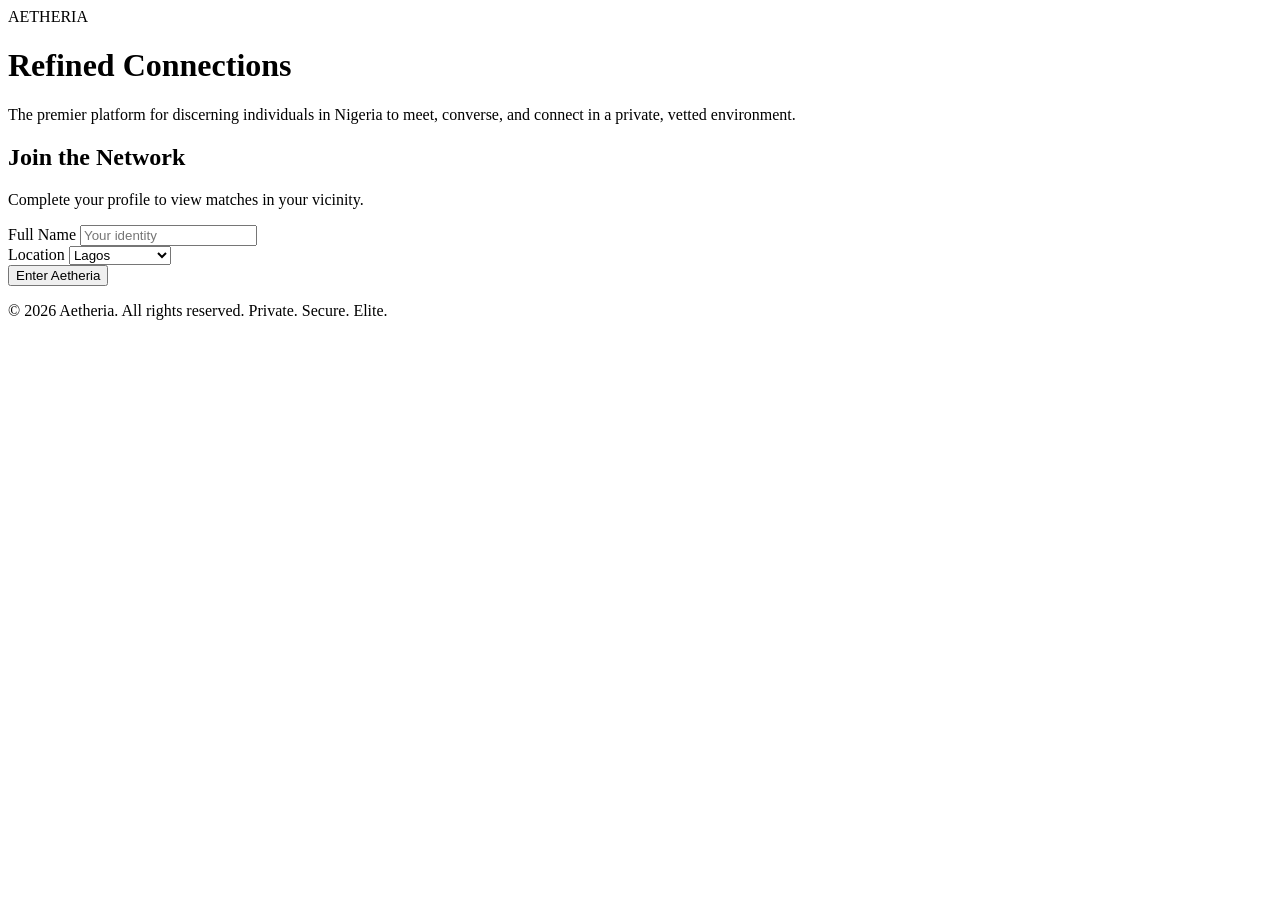
==== index.html @ 0f90632f "Create index.html" ====
<!DOCTYPE html>
<html lang="en">
<head>
    <meta charset="UTF-8">
    <meta name="viewport" content="width=device-width, initial-scale=1.0">
    <meta name="description" content="Aetheria: An invitation-only dating experience for Nigeria's elite.">
    <title>Aetheria | Elite Connections</title>
    
    <link href="https://fonts.googleapis.com/css2?family=Playfair+Display:wght@700&family=Inter:wght@300;400;600&display=swap" rel="stylesheet">
    <link rel="stylesheet" href="css/styles.css">
</head>
<body>

    <header class="main-header">
        <div class="header-container">
            <span class="logo-text">AETHERIA</span>
        </div>
    </header>

    <main class="hero-container">
        <div class="hero-content">
            <h1 class="hero-title">Refined Connections</h1>
            <p class="hero-description">The premier platform for discerning individuals in Nigeria to meet, converse, and connect in a private, vetted environment.</p>

            <div class="auth-card">
                <div class="card-header">
                    <h2>Join the Network</h2>
                    <p>Complete your profile to view matches in your vicinity.</p>
                </div>
                
                <div class="form-group">
                    <label for="userName">Full Name</label>
                    <input type="text" id="userName" placeholder="Your identity" autocomplete="off">
                </div>

                <div class="form-group">
                    <label for="userLoc">Location</label>
                    <select id="userLoc">
                        <option value="Lagos">Lagos</option>
                        <option value="Abuja">Abuja</option>
                        <option value="Port Harcourt">Port Harcourt</option>
                        <option value="Ibadan">Ibadan</option>
                        <option value="Kano">Kano</option>
                    </select>
                </div>

                <button class="cta-btn" onclick="startJourney()">Enter Aetheria</button>
            </div>
        </div>
    </main>

    <footer class="footer-trust">
        <p>© 2026 Aetheria. All rights reserved. Private. Secure. Elite.</p>
    </footer>

    <script>
        window.onload = function() {
            if(localStorage.getItem('userName')) {
                window.location.href = 'explore.html';
            }
        };

        function startJourney() {
            const name = document.getElementById('userName').value.trim();
            const loc = document.getElementById('userLoc').value;
            
            if(name.length > 3) {
                localStorage.setItem('userName', name);
                localStorage.setItem('userLoc', loc);
                
                // Visual feedback for a premium feel
                const btn = document.querySelector('.cta-btn');
                btn.innerHTML = "Authenticating...";
                btn.classList.add('loading');
                
                setTimeout(() => {
                    window.location.href = 'explore.html';
                }, 1000);
            } else {
                alert("Please enter a valid name to proceed.");
            }
        }
    </script>
</body>
</html>
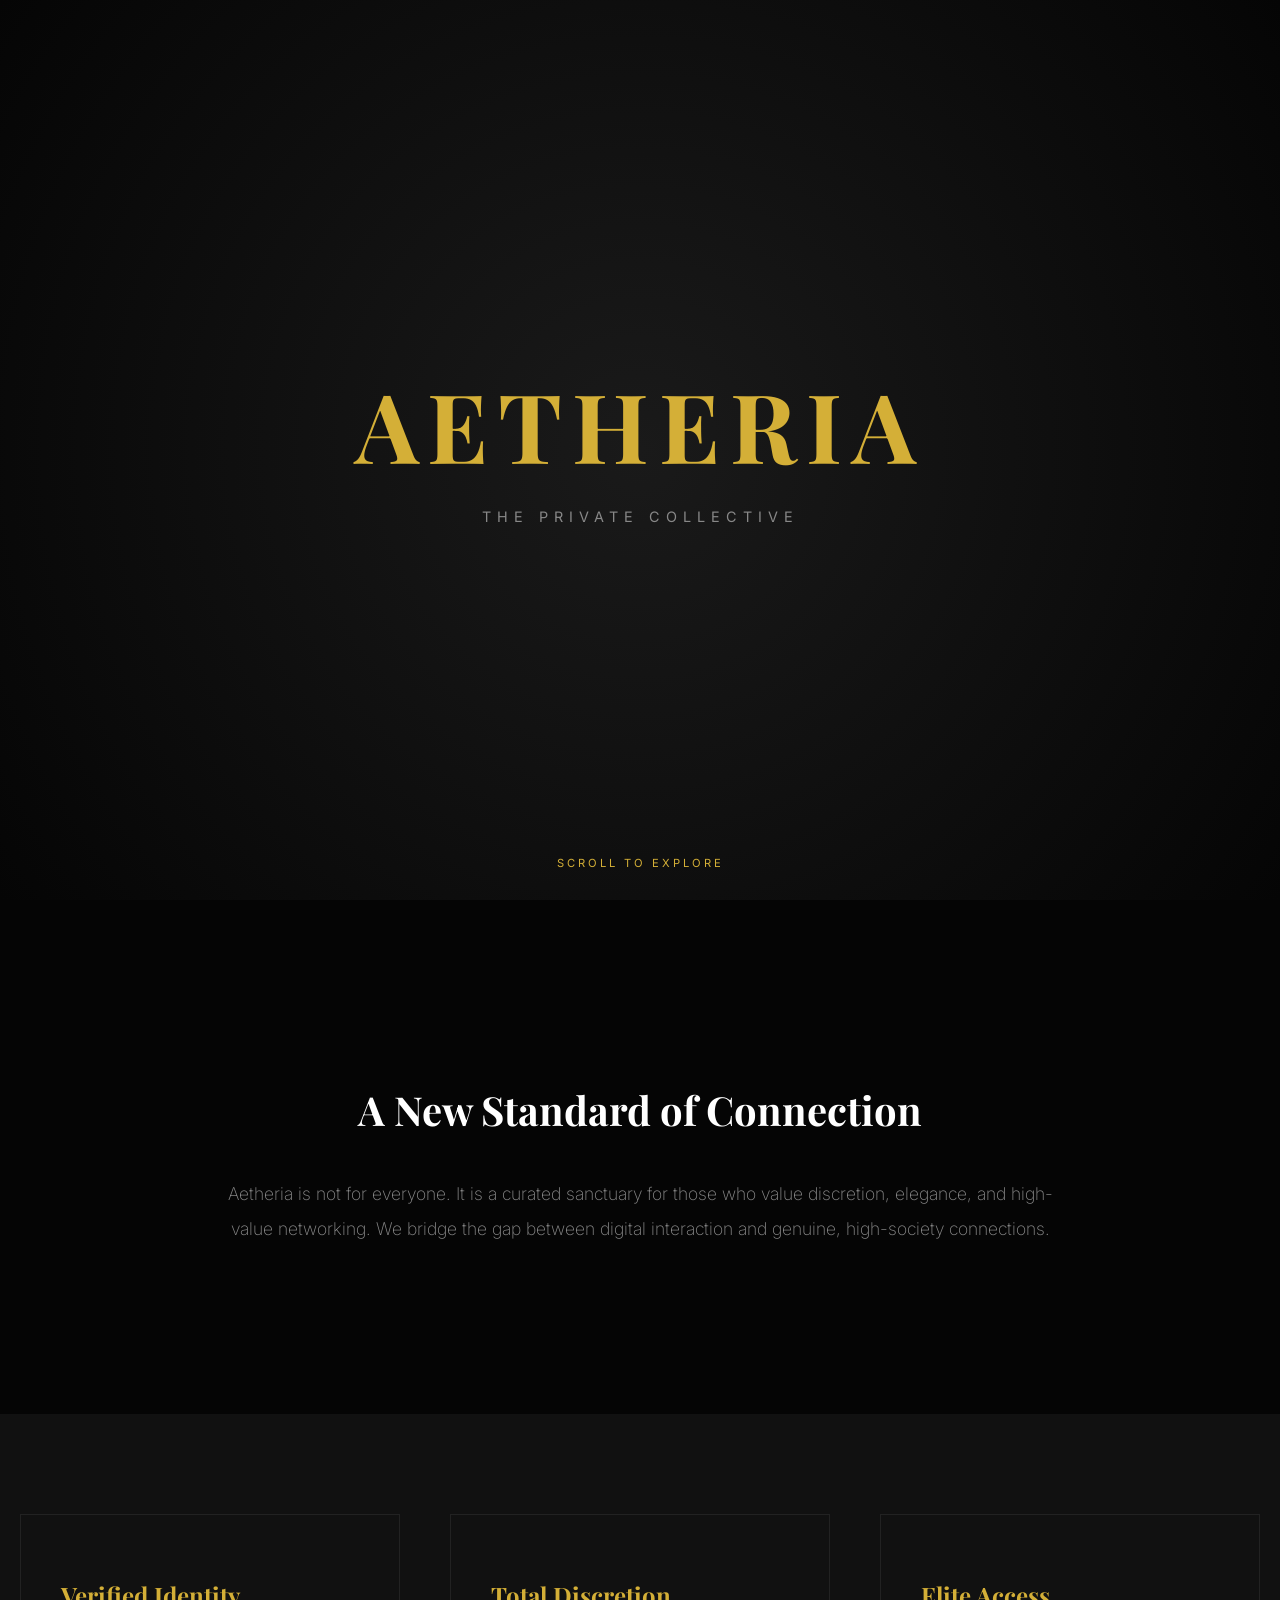
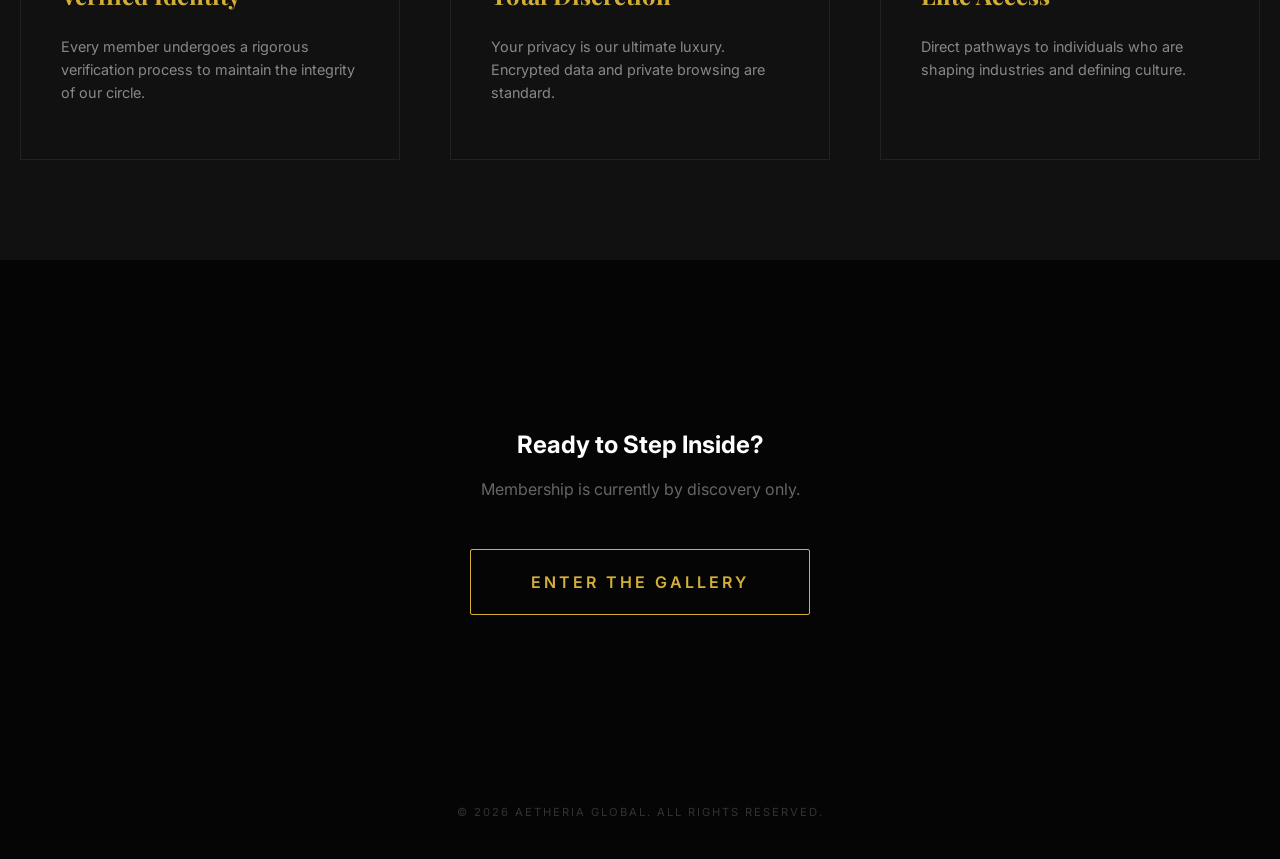
==== commit 31391469: "Update index.html" ====
--- a/index.html
+++ b/index.html
@@ -3,84 +3,201 @@
 <head>
     <meta charset="UTF-8">
     <meta name="viewport" content="width=device-width, initial-scale=1.0">
-    <meta name="description" content="Aetheria: An invitation-only dating experience for Nigeria's elite.">
-    <title>Aetheria | Elite Connections</title>
+    <title>Aetheria | The Private Collective</title>
     
-    <link href="https://fonts.googleapis.com/css2?family=Playfair+Display:wght@700&family=Inter:wght@300;400;600&display=swap" rel="stylesheet">
-    <link rel="stylesheet" href="css/styles.css">
+    <link href="https://fonts.googleapis.com/css2?family=Inter:wght@200;400;600&family=Playfair+Display:ital,wght@0,700;1,700&display=swap" rel="stylesheet">
+    
+    <style>
+        :root {
+            --gold: #d4af37;
+            --black: #050505;
+            --dark-grey: #111111;
+            --text-main: #ffffff;
+            --text-dim: #888888;
+        }
+
+        * { box-sizing: border-box; }
+
+        body {
+            margin: 0;
+            background-color: var(--black);
+            color: var(--text-main);
+            font-family: 'Inter', sans-serif;
+            overflow-x: hidden;
+        }
+
+        /* Hero Section */
+        .hero {
+            height: 100vh;
+            display: flex;
+            flex-direction: column;
+            align-items: center;
+            justify-content: center;
+            text-align: center;
+            padding: 20px;
+            background: radial-gradient(circle at center, #1a1a1a 0%, #050505 100%);
+        }
+
+        .hero h1 {
+            font-family: 'Playfair Display', serif;
+            font-size: clamp(3rem, 10vw, 6rem);
+            margin: 0;
+            color: var(--gold);
+            letter-spacing: 10px;
+            text-transform: uppercase;
+        }
+
+        .hero p {
+            font-size: 0.9rem;
+            letter-spacing: 6px;
+            text-transform: uppercase;
+            color: var(--text-dim);
+            margin-top: 20px;
+        }
+
+        /* Scroll Indicator */
+        .scroll-down {
+            position: absolute;
+            bottom: 30px;
+            font-size: 0.7rem;
+            letter-spacing: 3px;
+            color: var(--gold);
+            text-transform: uppercase;
+            animation: bounce 2s infinite;
+        }
+
+        @keyframes bounce {
+            0%, 20%, 50%, 80%, 100% {transform: translateY(0);}
+            40% {transform: translateY(-10px);}
+            60% {transform: translateY(-5px);}
+        }
+
+        /* Ethos Section (The "Long" Part) */
+        .section {
+            padding: 150px 20px;
+            max-width: 900px;
+            margin: 0 auto;
+            text-align: center;
+        }
+
+        .section h2 {
+            font-family: 'Playfair Display', serif;
+            font-size: 2.5rem;
+            margin-bottom: 40px;
+        }
+
+        .section p {
+            font-size: 1.1rem;
+            line-height: 2;
+            color: var(--text-dim);
+            font-weight: 200;
+        }
+
+        /* Feature Grid */
+        .grid {
+            display: grid;
+            grid-template-columns: repeat(auto-fit, minmax(250px, 1fr));
+            gap: 50px;
+            padding: 100px 20px;
+            background-color: var(--dark-grey);
+        }
+
+        .grid-item {
+            padding: 40px;
+            border: 1px solid #222;
+            transition: 0.5s;
+        }
+
+        .grid-item:hover {
+            border-color: var(--gold);
+        }
+
+        .grid-item h3 {
+            font-family: 'Playfair Display', serif;
+            color: var(--gold);
+            font-size: 1.5rem;
+        }
+
+        .grid-item p {
+            font-size: 0.9rem;
+            color: var(--text-dim);
+            line-height: 1.6;
+        }
+
+        /* CTA Section */
+        .cta-section {
+            padding: 150px 20px;
+            text-align: center;
+        }
+
+        .btn-premium {
+            display: inline-block;
+            padding: 22px 60px;
+            border: 1px solid var(--gold);
+            color: var(--gold);
+            text-decoration: none;
+            font-weight: 600;
+            letter-spacing: 3px;
+            text-transform: uppercase;
+            transition: 0.4s;
+            border-radius: 2px;
+        }
+
+        .btn-premium:hover {
+            background-color: var(--gold);
+            color: var(--black);
+        }
+
+        footer {
+            padding: 40px;
+            font-size: 0.7rem;
+            color: #333;
+            text-align: center;
+            letter-spacing: 2px;
+        }
+    </style>
 </head>
 <body>
 
-    <header class="main-header">
-        <div class="header-container">
-            <span class="logo-text">AETHERIA</span>
+    <section class="hero">
+        <h1>Aetheria</h1>
+        <p>The Private Collective</p>
+        <div class="scroll-down">Scroll to explore</div>
+    </section>
+
+    <section class="section">
+        <h2>A New Standard of Connection</h2>
+        <p>
+            Aetheria is not for everyone. It is a curated sanctuary for those who value 
+            discretion, elegance, and high-value networking. We bridge the gap between 
+            digital interaction and genuine, high-society connections.
+        </p>
+    </section>
+
+    <div class="grid">
+        <div class="grid-item">
+            <h3>Verified Identity</h3>
+            <p>Every member undergoes a rigorous verification process to maintain the integrity of our circle.</p>
         </div>
-    </header>
-
-    <main class="hero-container">
-        <div class="hero-content">
-            <h1 class="hero-title">Refined Connections</h1>
-            <p class="hero-description">The premier platform for discerning individuals in Nigeria to meet, converse, and connect in a private, vetted environment.</p>
-
-            <div class="auth-card">
-                <div class="card-header">
-                    <h2>Join the Network</h2>
-                    <p>Complete your profile to view matches in your vicinity.</p>
-                </div>
-                
-                <div class="form-group">
-                    <label for="userName">Full Name</label>
-                    <input type="text" id="userName" placeholder="Your identity" autocomplete="off">
-                </div>
-
-                <div class="form-group">
-                    <label for="userLoc">Location</label>
-                    <select id="userLoc">
-                        <option value="Lagos">Lagos</option>
-                        <option value="Abuja">Abuja</option>
-                        <option value="Port Harcourt">Port Harcourt</option>
-                        <option value="Ibadan">Ibadan</option>
-                        <option value="Kano">Kano</option>
-                    </select>
-                </div>
-
-                <button class="cta-btn" onclick="startJourney()">Enter Aetheria</button>
-            </div>
+        <div class="grid-item">
+            <h3>Total Discretion</h3>
+            <p>Your privacy is our ultimate luxury. Encrypted data and private browsing are standard.</p>
         </div>
-    </main>
-
-    <footer class="footer-trust">
-        <p>© 2026 Aetheria. All rights reserved. Private. Secure. Elite.</p>
+        <div class="grid-item">
+            <h3>Elite Access</h3>
+            <p>Direct pathways to individuals who are shaping industries and defining culture.</p>
+        </div>
+    </div>
+
+    <section class="cta-section">
+        <h2>Ready to Step Inside?</h2>
+        <p style="margin-bottom: 50px; color: #666;">Membership is currently by discovery only.</p>
+        <a href="explore.html" class="btn-premium">Enter the Gallery</a>
+    </section>
+
+    <footer>
+        &copy; 2026 AETHERIA GLOBAL. ALL RIGHTS RESERVED.
     </footer>
 
-    <script>
-        window.onload = function() {
-            if(localStorage.getItem('userName')) {
-                window.location.href = 'explore.html';
-            }
-        };
-
-        function startJourney() {
-            const name = document.getElementById('userName').value.trim();
-            const loc = document.getElementById('userLoc').value;
-            
-            if(name.length > 3) {
-                localStorage.setItem('userName', name);
-                localStorage.setItem('userLoc', loc);
-                
-                // Visual feedback for a premium feel
-                const btn = document.querySelector('.cta-btn');
-                btn.innerHTML = "Authenticating...";
-                btn.classList.add('loading');
-                
-                setTimeout(() => {
-                    window.location.href = 'explore.html';
-                }, 1000);
-            } else {
-                alert("Please enter a valid name to proceed.");
-            }
-        }
-    </script>
 </body>
 </html>
-
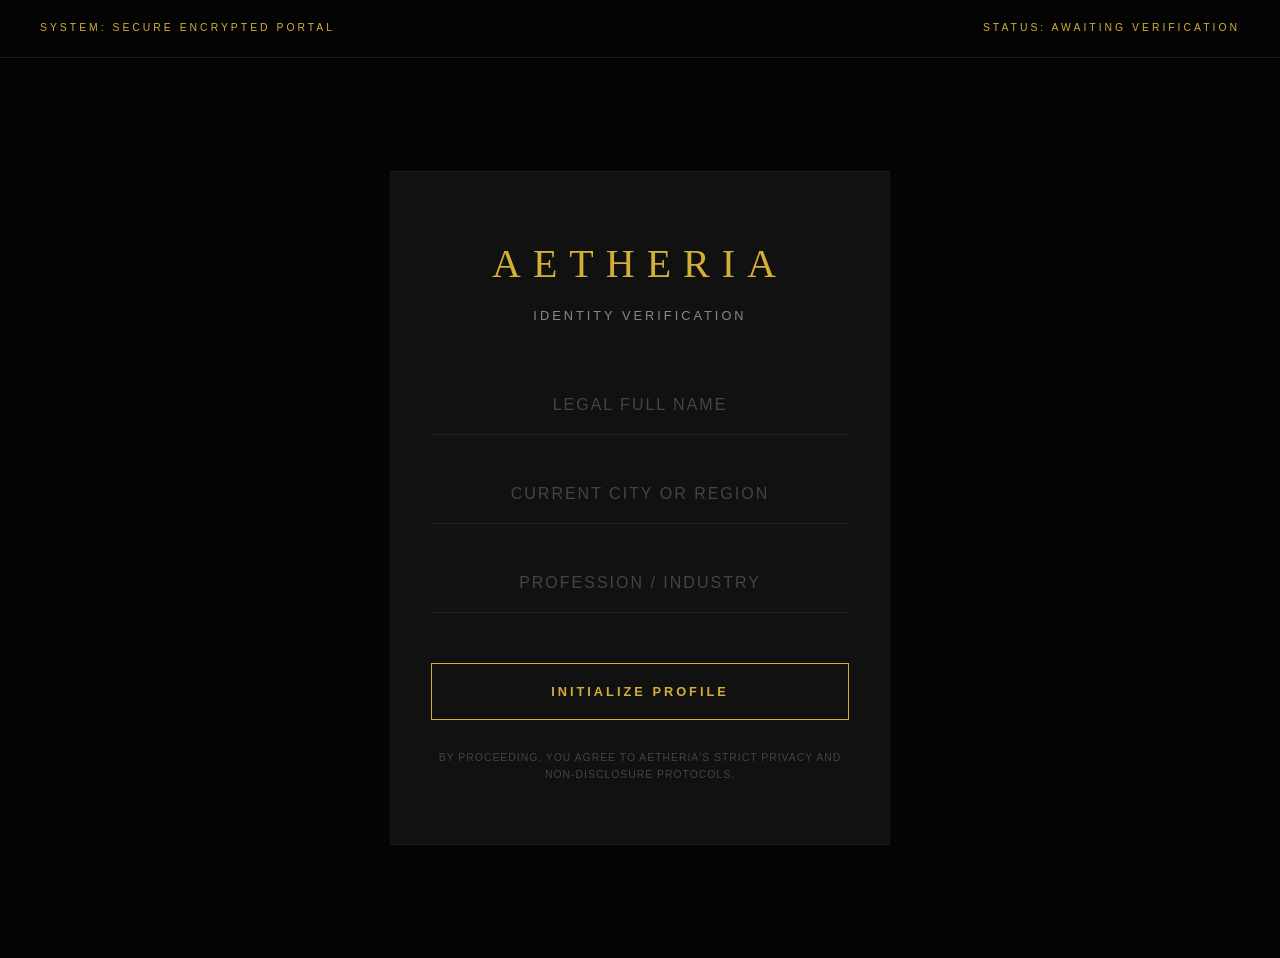
==== commit d8ebfa48: "Update index.html" ====
--- a/index.html
+++ b/index.html
@@ -3,201 +3,107 @@
 <head>
     <meta charset="UTF-8">
     <meta name="viewport" content="width=device-width, initial-scale=1.0">
-    <title>Aetheria | The Private Collective</title>
+    <title>Aetheria | Private Access</title>
     
-    <link href="https://fonts.googleapis.com/css2?family=Inter:wght@200;400;600&family=Playfair+Display:ital,wght@0,700;1,700&display=swap" rel="stylesheet">
+    <link rel="stylesheet" href="css/styles.css">
     
     <style>
-        :root {
-            --gold: #d4af37;
-            --black: #050505;
-            --dark-grey: #111111;
-            --text-main: #ffffff;
-            --text-dim: #888888;
+        /* Specific layout for the application page to keep it centered */
+        .gatekeeper-container {
+            min-height: 100vh;
+            display: flex;
+            flex-direction: column;
+            justify-content: center;
+            align-items: center;
+            padding: 20px;
         }
 
-        * { box-sizing: border-box; }
-
-        body {
-            margin: 0;
-            background-color: var(--black);
-            color: var(--text-main);
-            font-family: 'Inter', sans-serif;
-            overflow-x: hidden;
+        .form-box {
+            max-width: 500px;
+            width: 100%;
+            background: var(--card-bg);
+            border: 1px solid var(--border-dark);
+            padding: 60px 40px;
+            text-align: center;
+            animation: fadeIn 1s ease-in-out;
         }
 
-        /* Hero Section */
-        .hero {
-            height: 100vh;
-            display: flex;
-            flex-direction: column;
-            align-items: center;
-            justify-content: center;
-            text-align: center;
-            padding: 20px;
-            background: radial-gradient(circle at center, #1a1a1a 0%, #050505 100%);
+        .form-box:hover {
+            border-color: var(--border-light);
         }
 
-        .hero h1 {
-            font-family: 'Playfair Display', serif;
-            font-size: clamp(3rem, 10vw, 6rem);
-            margin: 0;
-            color: var(--gold);
-            letter-spacing: 10px;
-            text-transform: uppercase;
+        @keyframes fadeIn {
+            from { opacity: 0; transform: translateY(20px); }
+            to { opacity: 1; transform: translateY(0); }
         }
 
-        .hero p {
-            font-size: 0.9rem;
-            letter-spacing: 6px;
+        /* Subtle disclaimer */
+        .disclaimer {
+            font-size: 0.65rem;
+            color: var(--text-muted);
+            margin-top: 30px;
+            letter-spacing: 1px;
             text-transform: uppercase;
-            color: var(--text-dim);
-            margin-top: 20px;
-        }
-
-        /* Scroll Indicator */
-        .scroll-down {
-            position: absolute;
-            bottom: 30px;
-            font-size: 0.7rem;
-            letter-spacing: 3px;
-            color: var(--gold);
-            text-transform: uppercase;
-            animation: bounce 2s infinite;
-        }
-
-        @keyframes bounce {
-            0%, 20%, 50%, 80%, 100% {transform: translateY(0);}
-            40% {transform: translateY(-10px);}
-            60% {transform: translateY(-5px);}
-        }
-
-        /* Ethos Section (The "Long" Part) */
-        .section {
-            padding: 150px 20px;
-            max-width: 900px;
-            margin: 0 auto;
-            text-align: center;
-        }
-
-        .section h2 {
-            font-family: 'Playfair Display', serif;
-            font-size: 2.5rem;
-            margin-bottom: 40px;
-        }
-
-        .section p {
-            font-size: 1.1rem;
-            line-height: 2;
-            color: var(--text-dim);
-            font-weight: 200;
-        }
-
-        /* Feature Grid */
-        .grid {
-            display: grid;
-            grid-template-columns: repeat(auto-fit, minmax(250px, 1fr));
-            gap: 50px;
-            padding: 100px 20px;
-            background-color: var(--dark-grey);
-        }
-
-        .grid-item {
-            padding: 40px;
-            border: 1px solid #222;
-            transition: 0.5s;
-        }
-
-        .grid-item:hover {
-            border-color: var(--gold);
-        }
-
-        .grid-item h3 {
-            font-family: 'Playfair Display', serif;
-            color: var(--gold);
-            font-size: 1.5rem;
-        }
-
-        .grid-item p {
-            font-size: 0.9rem;
-            color: var(--text-dim);
-            line-height: 1.6;
-        }
-
-        /* CTA Section */
-        .cta-section {
-            padding: 150px 20px;
-            text-align: center;
-        }
-
-        .btn-premium {
-            display: inline-block;
-            padding: 22px 60px;
-            border: 1px solid var(--gold);
-            color: var(--gold);
-            text-decoration: none;
-            font-weight: 600;
-            letter-spacing: 3px;
-            text-transform: uppercase;
-            transition: 0.4s;
-            border-radius: 2px;
-        }
-
-        .btn-premium:hover {
-            background-color: var(--gold);
-            color: var(--black);
-        }
-
-        footer {
-            padding: 40px;
-            font-size: 0.7rem;
-            color: #333;
-            text-align: center;
-            letter-spacing: 2px;
         }
     </style>
 </head>
 <body>
 
-    <section class="hero">
-        <h1>Aetheria</h1>
-        <p>The Private Collective</p>
-        <div class="scroll-down">Scroll to explore</div>
-    </section>
+    <nav>
+        <div class="status-badge">System: Secure Encrypted Portal</div>
+        <div class="status-badge">Status: Awaiting Verification</div>
+    </nav>
 
-    <section class="section">
-        <h2>A New Standard of Connection</h2>
-        <p>
-            Aetheria is not for everyone. It is a curated sanctuary for those who value 
-            discretion, elegance, and high-value networking. We bridge the gap between 
-            digital interaction and genuine, high-society connections.
-        </p>
-    </section>
+    <div class="gatekeeper-container">
+        <div class="form-box">
+            <h1 class="brand" style="font-size: 2.5rem; margin-bottom: 10px;">Aetheria</h1>
+            <p style="color: var(--text-dim); font-size: 0.8rem; letter-spacing: 3px; text-transform: uppercase; margin-bottom: 50px;">
+                Identity Verification
+            </p>
 
-    <div class="grid">
-        <div class="grid-item">
-            <h3>Verified Identity</h3>
-            <p>Every member undergoes a rigorous verification process to maintain the integrity of our circle.</p>
-        </div>
-        <div class="grid-item">
-            <h3>Total Discretion</h3>
-            <p>Your privacy is our ultimate luxury. Encrypted data and private browsing are standard.</p>
-        </div>
-        <div class="grid-item">
-            <h3>Elite Access</h3>
-            <p>Direct pathways to individuals who are shaping industries and defining culture.</p>
+            <form id="applicationForm">
+                <input type="text" id="userName" placeholder="LEGAL FULL NAME" required>
+                <input type="text" id="userCity" placeholder="CURRENT CITY OR REGION" required>
+                <input type="text" id="userProfession" placeholder="PROFESSION / INDUSTRY" required>
+                
+                <button type="submit" class="btn-premium" style="margin-top: 20px;">
+                    Initialize Profile
+                </button>
+            </form>
+
+            <div class="disclaimer">
+                By proceeding, you agree to Aetheria's strict privacy and non-disclosure protocols.
+            </div>
         </div>
     </div>
 
-    <section class="cta-section">
-        <h2>Ready to Step Inside?</h2>
-        <p style="margin-bottom: 50px; color: #666;">Membership is currently by discovery only.</p>
-        <a href="explore.html" class="btn-premium">Enter the Gallery</a>
-    </section>
+    <script>
+        // Intercept the form submission
+        document.getElementById('applicationForm').addEventListener('submit', function(e) {
+            e.preventDefault(); // Stop page from refreshing
+            
+            // 1. Capture the data
+            const name = document.getElementById('userName').value;
+            const city = document.getElementById('userCity').value;
+            const profession = document.getElementById('userProfession').value;
 
-    <footer>
-        &copy; 2026 AETHERIA GLOBAL. ALL RIGHTS RESERVED.
-    </footer>
+            // 2. Save the data to the browser's memory (localStorage)
+            localStorage.setItem('aetheria_name', name);
+            localStorage.setItem('aetheria_city', city);
+            localStorage.setItem('aetheria_profession', profession);
+
+            // 3. Change the button text to look like it's processing
+            const btn = document.querySelector('.btn-premium');
+            btn.innerText = "Encrypting Identity...";
+            btn.style.color = "#000";
+            btn.style.backgroundColor = "#d4af37"; // Gold
+
+            // 4. Redirect to the explore page after a short dramatic pause (1.5 seconds)
+            setTimeout(() => {
+                window.location.href = "explore.html";
+            }, 1500);
+        });
+    </script>
 
 </body>
 </html>
--- a/css/styles.css
+++ b/css/styles.css
@@ -0,0 +1,402 @@
+/* ==========================================================================
+   AETHERIA | ELITE GLOBAL STYLESHEET
+   Architecture: Mobile-Responsive, High-Performance, Luxury UI
+   ========================================================================== */
+
+/* --------------------------------------------------------------------------
+   1. CSS VARIABLES (The Brand DNA)
+   -------------------------------------------------------------------------- */
+:root {
+    /* Brand Colors */
+    --gold: #d4af37;
+    --gold-dim: #aa8a29;
+    --gold-glow: rgba(212, 175, 55, 0.3);
+    
+    /* Backgrounds */
+    --black: #050505;
+    --dark-grey: #0a0a0a;
+    --card-bg: #111111;
+    
+    /* Typography Colors */
+    --text-main: #ffffff;
+    --text-dim: #888888;
+    --text-muted: #444444;
+    
+    /* UI Elements */
+    --border-light: #222222;
+    --border-dark: #1a1a1a;
+    
+    /* Animation Timings */
+    --transition-fast: 0.3s ease;
+    --transition-smooth: 0.6s cubic-bezier(0.23, 1, 0.32, 1);
+    --transition-slow: 1.2s cubic-bezier(0.17, 0.67, 0.83, 0.67);
+}
+
+/* --------------------------------------------------------------------------
+   2. RESET & BASE STYLES
+   -------------------------------------------------------------------------- */
+* {
+    margin: 0;
+    padding: 0;
+    box-sizing: border-box;
+    -webkit-font-smoothing: antialiased;
+    -moz-osx-font-smoothing: grayscale;
+}
+
+html {
+    scroll-behavior: smooth;
+}
+
+body {
+    background-color: var(--black);
+    color: var(--text-main);
+    font-family: 'Inter', sans-serif;
+    overflow-x: hidden;
+    line-height: 1.6;
+}
+
+/* Custom Luxury Scrollbar */
+::-webkit-scrollbar {
+    width: 6px;
+}
+::-webkit-scrollbar-track {
+    background: var(--black);
+}
+::-webkit-scrollbar-thumb {
+    background: var(--border-light);
+    border-radius: 10px;
+}
+::-webkit-scrollbar-thumb:hover {
+    background: var(--gold);
+}
+
+/* --------------------------------------------------------------------------
+   3. TYPOGRAPHY
+   -------------------------------------------------------------------------- */
+h1, h2, h3, h4, h5, h6, .brand {
+    font-family: 'Playfair Display', serif;
+    font-weight: 400;
+    margin: 0;
+}
+
+.brand {
+    font-size: clamp(2.5rem, 5vw, 4rem);
+    color: var(--gold);
+    letter-spacing: 12px;
+    text-transform: uppercase;
+}
+
+a {
+    text-decoration: none;
+    color: inherit;
+    transition: var(--transition-fast);
+}
+
+/* --------------------------------------------------------------------------
+   4. NAVIGATION & HEADERS
+   -------------------------------------------------------------------------- */
+nav {
+    padding: 20px 40px;
+    display: flex;
+    justify-content: space-between;
+    align-items: center;
+    border-bottom: 1px solid var(--border-dark);
+    position: sticky;
+    top: 0;
+    background: rgba(5, 5, 5, 0.95);
+    backdrop-filter: blur(15px);
+    z-index: 1000;
+}
+
+.nav-user, .status-badge {
+    font-size: 0.65rem;
+    letter-spacing: 3px;
+    text-transform: uppercase;
+    color: var(--gold);
+}
+
+header {
+    padding: 120px 20px 80px;
+    text-align: center;
+}
+
+/* --------------------------------------------------------------------------
+   5. BUTTONS & INPUTS (The Interaction Layer)
+   -------------------------------------------------------------------------- */
+.btn-premium {
+    display: inline-block;
+    width: 100%;
+    padding: 20px 40px;
+    background: transparent;
+    border: 1px solid var(--gold);
+    color: var(--gold);
+    text-transform: uppercase;
+    letter-spacing: 3px;
+    font-size: 0.8rem;
+    font-weight: 600;
+    cursor: pointer;
+    transition: var(--transition-smooth);
+    text-align: center;
+}
+
+.btn-premium:hover {
+    background: var(--gold);
+    color: var(--black);
+    box-shadow: 0 0 30px var(--gold-glow);
+    transform: translateY(-2px);
+}
+
+.btn-solid {
+    background: var(--text-main);
+    color: var(--black);
+    border: 1px solid var(--text-main);
+}
+
+.btn-solid:hover {
+    background: var(--gold);
+    border-color: var(--gold);
+    color: var(--black);
+}
+
+/* Luxury Input Fields (Index Page) */
+input[type="text"] {
+    width: 100%;
+    padding: 20px 0;
+    background: transparent;
+    border: none;
+    border-bottom: 1px solid var(--border-light);
+    color: var(--text-main);
+    font-family: 'Inter', sans-serif;
+    text-align: center;
+    font-size: 1rem;
+    letter-spacing: 2px;
+    transition: var(--transition-fast);
+    margin-bottom: 30px;
+}
+
+input[type="text"]:focus {
+    outline: none;
+    border-bottom: 1px solid var(--gold);
+}
+
+input[type="text"]::placeholder {
+    color: var(--text-muted);
+    font-weight: 200;
+}
+
+/* --------------------------------------------------------------------------
+   6. LAYOUTS & CARDS (Explore & Pricing Pages)
+   -------------------------------------------------------------------------- */
+.container {
+    max-width: 1200px;
+    margin: 0 auto;
+    padding: 0 20px;
+}
+
+/* Profile Cards (Explore Page) */
+.profile-card {
+    background: var(--card-bg);
+    border: 1px solid var(--border-dark);
+    margin-bottom: 120px;
+    max-width: 600px;
+    margin-left: auto;
+    margin-right: auto;
+    transition: var(--transition-smooth);
+}
+
+.profile-card:hover {
+    border-color: var(--border-light);
+    transform: translateY(-5px);
+}
+
+.img-wrapper {
+    width: 100%;
+    height: 600px;
+    overflow: hidden;
+    position: relative;
+    background: #000;
+}
+
+.img-wrapper img {
+    width: 100%;
+    height: 100%;
+    object-fit: cover;
+    filter: grayscale(100%);
+    transition: var(--transition-slow);
+}
+
+.profile-card:hover img {
+    filter: grayscale(0%);
+    transform: scale(1.08);
+}
+
+.content-box {
+    padding: 50px 40px;
+    text-align: center;
+}
+
+/* Pricing Grid */
+.pricing-container {
+    display: grid;
+    grid-template-columns: repeat(auto-fit, minmax(320px, 1fr));
+    gap: 30px;
+    max-width: 1100px;
+    margin: 0 auto;
+    padding: 0 20px 100px;
+    align-items: center;
+}
+
+.price-card {
+    background: var(--card-bg);
+    border: 1px solid var(--border-dark);
+    padding: 60px 40px;
+    text-align: center;
+    transition: var(--transition-smooth);
+}
+
+.price-card.featured {
+    border: 1px solid var(--gold);
+    transform: scale(1.05);
+    background: radial-gradient(circle at top right, #1a1a1a, #0a0a0a);
+    box-shadow: 0 20px 50px rgba(0,0,0,0.8);
+    z-index: 10;
+}
+
+.price-card:hover {
+    border-color: var(--border-light);
+}
+
+.price-card.featured:hover {
+    border-color: var(--gold);
+    box-shadow: 0 20px 50px var(--gold-glow);
+}
+
+/* --------------------------------------------------------------------------
+   7. SOCIAL PROOF ENGINE (Toasts / Notifications)
+   -------------------------------------------------------------------------- */
+#notification-center {
+    position: fixed;
+    bottom: 30px;
+    left: 30px; /* Aligns left for explore, can override inline for right */
+    z-index: 9999;
+    display: flex;
+    flex-direction: column;
+    gap: 15px;
+}
+
+.toast {
+    background: #ffffff;
+    color: #000000;
+    padding: 16px 24px;
+    border-radius: 2px;
+    font-size: 0.85rem;
+    font-weight: 500;
+    box-shadow: 0 15px 35px rgba(0,0,0,0.6);
+    display: flex;
+    align-items: center;
+    gap: 12px;
+    opacity: 0;
+    transform: translateX(-100%);
+    animation: slideInToast 0.6s cubic-bezier(0.23, 1, 0.32, 1) forwards;
+}
+
+.toast.fade-out {
+    animation: fadeOutToast 0.6s cubic-bezier(0.23, 1, 0.32, 1) forwards;
+}
+
+.status-dot {
+    height: 8px;
+    width: 8px;
+    background: var(--gold);
+    border-radius: 50%;
+    box-shadow: 0 0 8px var(--gold);
+}
+
+@keyframes slideInToast {
+    to { opacity: 1; transform: translateX(0); }
+}
+@keyframes fadeOutToast {
+    to { opacity: 0; transform: translateY(20px); }
+}
+
+/* --------------------------------------------------------------------------
+   8. MODALS & OVERLAYS (Payment System)
+   -------------------------------------------------------------------------- */
+.modal-overlay {
+    position: fixed;
+    top: 0;
+    left: 0;
+    width: 100%;
+    height: 100%;
+    background: rgba(0, 0, 0, 0.95);
+    backdrop-filter: blur(5px);
+    z-index: 10000;
+    display: flex;
+    align-items: center;
+    justify-content: center;
+    opacity: 0;
+    visibility: hidden;
+    transition: var(--transition-fast);
+}
+
+.modal-overlay.active {
+    opacity: 1;
+    visibility: visible;
+}
+
+.modal-box {
+    background: var(--card-bg);
+    border: 1px solid var(--gold);
+    padding: 40px;
+    text-align: center;
+    max-width: 400px;
+    width: 90%;
+    transform: translateY(20px);
+    transition: var(--transition-smooth);
+}
+
+.modal-overlay.active .modal-box {
+    transform: translateY(0);
+}
+
+/* --------------------------------------------------------------------------
+   9. MOBILE RESPONSIVENESS (The "Perfect Phone" Fix)
+   -------------------------------------------------------------------------- */
+@media (max-width: 768px) {
+    /* Header Adjustments */
+    header { padding: 80px 15px 40px; }
+    .brand { font-size: 2.2rem; letter-spacing: 8px; }
+    nav { padding: 15px 20px; font-size: 0.55rem; }
+
+    /* Fix Image Heights for Mobile */
+    .img-wrapper { height: 450px; }
+
+    /* Pricing Layout Fix */
+    .pricing-container { 
+        grid-template-columns: 1fr; 
+        padding: 0 15px 50px;
+    }
+    
+    .price-card { padding: 40px 25px; }
+    
+    .price-card.featured { 
+        transform: scale(1); /* Stops the card from breaking the screen width */
+    }
+
+    .price-card.featured:hover {
+        transform: scale(1.02); /* Slight lift instead of massive scale */
+    }
+
+    /* Adjust Typography for smaller screens */
+    h1 { font-size: 2.5rem; }
+    .amount { font-size: 2.8rem; }
+
+    /* Toasts repositioned for mobile */
+    #notification-center {
+        bottom: 20px;
+        left: 10px;
+        right: 10px;
+    }
+    .toast { font-size: 0.75rem; padding: 12px 18px; }
+}
+
